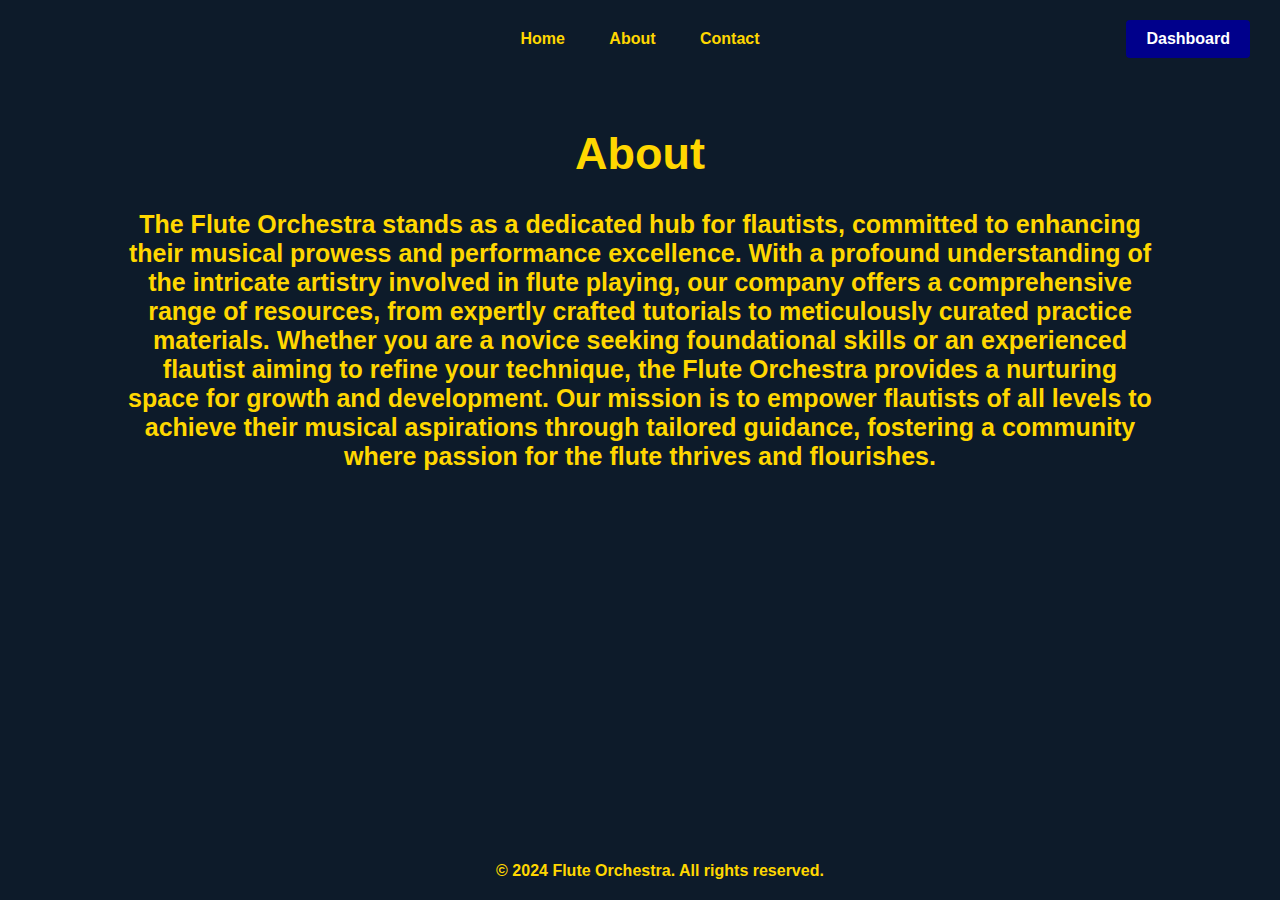
==== about.html @ e9cd957b "initialcommit" ====
<!DOCTYPE html>
<html lang="en">
<head>
    <meta charset="UTF-8">
    <meta name="viewport" content="width=device-width, initial-scale=1.0">
    <title>About - Flute Orchestra</title>
    <link rel="icon" type="image/x-icon" href="https://cdn.discordapp.com/attachments/1184597057382666301/1192580878128382094/fluteorchestra2.jpeg?ex=65a9987e&is=6597237e&hm=9e4f5364007e3e8fbcdb131463fe3805fbab9171c18acaea448b4a9f75f8e066&">
    <style>
        body {
            background-color: #0D1B2A;
            color: #FFD700; /* Gold */
            font-family: Arial, sans-serif;
            margin: 0;
            padding: 0;
            font-weight: Bold;
            text-align: center;
        }

        header {
            background-color: #0D1B2A;
            padding: 20px;
            text-align: right;
        }

        header a {
            text-decoration: none;
            color: #FFD700;
            margin-left: 20px;
        }

        nav {
            text-align: center;
            padding: 10px;
        }

        nav a {
            text-decoration: none;
            color: #FFD700;
            margin: 0 20px;
        }

        main {
            width: 80%;
            margin: 0 auto;
            padding: 20px;
            font-size: 25px;
        }

        h1, h2, h3 {
            color: #FFD700; /* Gold */
            font-size: 45px;
        }

        footer {
            background-color: #0D1B2A;
            padding: 20px;
            text-align: center;
            position: fixed;
            bottom: 0;
            width: 100%;
        }

        button {
            position: absolute;
            top: 20px; /* Increased distance from the top */
            right: 20px; /* Increased distance from the right */
            background-color: darkblue;
            color: white;
            padding: 16px 25px; /* Increased padding for the button */
            border: none;
            border-radius: 5px;
            cursor: pointer;
            text-decoration: blue;
            font-family: Arial;
            font-weight: Bold;
        }


        button:hover {
            background-color: #b34545;
        }

        .dashboard-button {
            color: white;
            text-decoration: none;
            padding: 10px 20px;
            margin: 0 10px;
            background-color: darkblue; /* dark red */
            border-radius: 4px;
            position: absolute;
            top: 20px;
            right: 20px;
        }

        .dashboard-button:hover {
            background-color: blue; /* darker red */
        }
    </style>
</head>
<body>
    <header>
        <nav>
            <a href="index.html">Home</a>
            <a href="about.html">About</a>
            <a href="contact.html">Contact</a>
        </nav>
        <a href="login.html" class="dashboard-button">Dashboard</a>
    </header>

    <main>
        <section id="home">
            <h1>About</h1>
            <p>The Flute Orchestra stands as a dedicated hub for flautists, committed to enhancing their musical prowess and performance excellence. With a profound understanding of the intricate artistry involved in flute playing, our company offers a comprehensive range of resources, from expertly crafted tutorials to meticulously curated practice materials. Whether you are a novice seeking foundational skills or an experienced flautist aiming to refine your technique, the Flute Orchestra provides a nurturing space for growth and development. Our mission is to empower flautists of all levels to achieve their musical aspirations through tailored guidance, fostering a community where passion for the flute thrives and flourishes.</p>
        </section>
     </main>

    <footer>
        &copy; 2024 Flute Orchestra. All rights reserved.
    </footer>
</body>
</html>
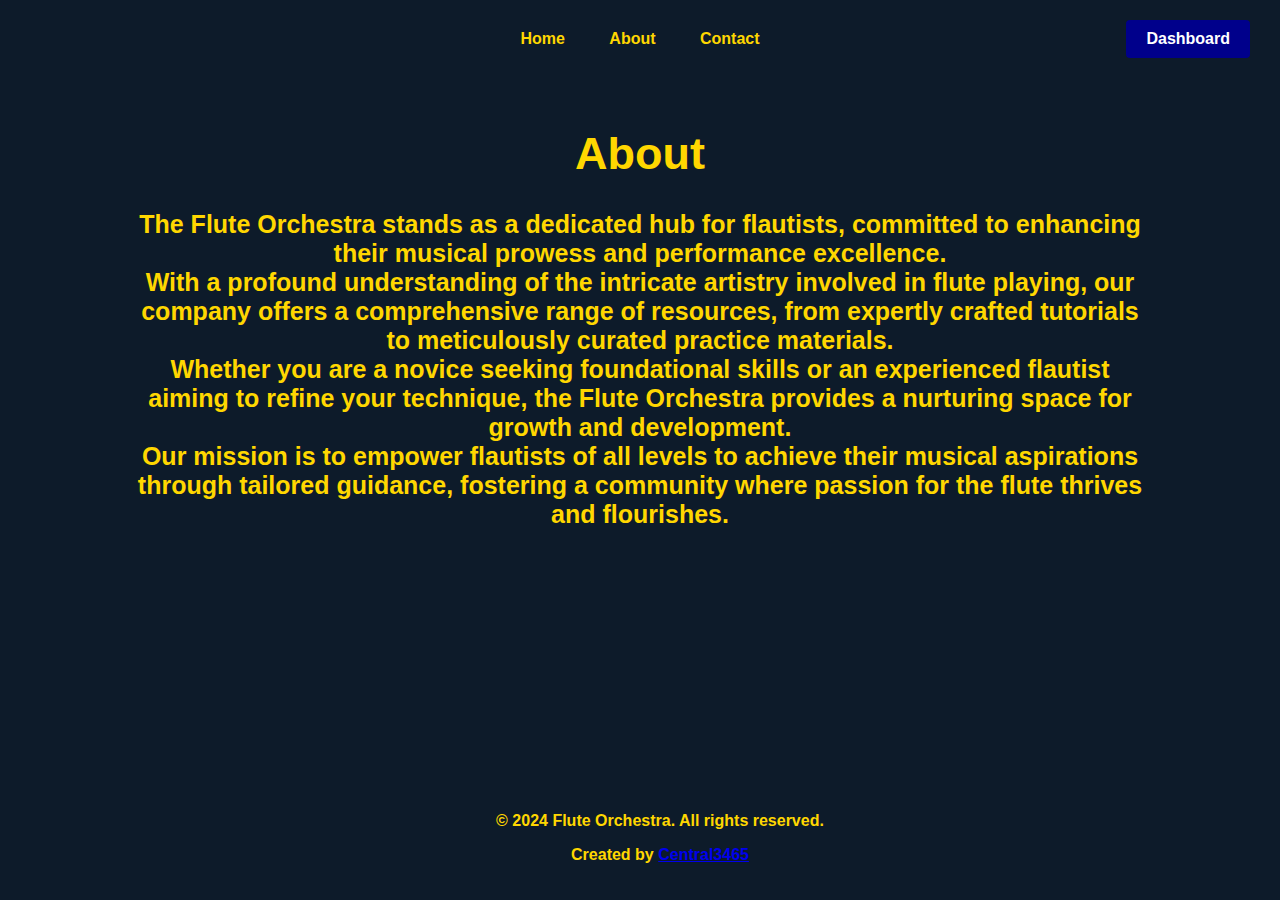
==== commit 55b4ff9f: "initialcommit" ====
--- a/about.html
+++ b/about.html
@@ -93,7 +93,7 @@
         }
 
         .dashboard-button:hover {
-            background-color: blue; /* darker red */
+            background-color: #b34545;
         }
     </style>
 </head>
@@ -110,12 +110,13 @@
     <main>
         <section id="home">
             <h1>About</h1>
-            <p>The Flute Orchestra stands as a dedicated hub for flautists, committed to enhancing their musical prowess and performance excellence. With a profound understanding of the intricate artistry involved in flute playing, our company offers a comprehensive range of resources, from expertly crafted tutorials to meticulously curated practice materials. Whether you are a novice seeking foundational skills or an experienced flautist aiming to refine your technique, the Flute Orchestra provides a nurturing space for growth and development. Our mission is to empower flautists of all levels to achieve their musical aspirations through tailored guidance, fostering a community where passion for the flute thrives and flourishes.</p>
+            <p>The Flute Orchestra stands as a dedicated hub for flautists, committed to enhancing their musical prowess and performance excellence. <br>With a profound understanding of the intricate artistry involved in flute playing, our company offers a comprehensive range of resources, from expertly crafted tutorials to meticulously curated practice materials. <br>Whether you are a novice seeking foundational skills or an experienced flautist aiming to refine your technique, the Flute Orchestra provides a nurturing space for growth and development. <br>Our mission is to empower flautists of all levels to achieve their musical aspirations through tailored guidance, fostering a community where passion for the flute thrives and flourishes.</p>
         </section>
      </main>
 
     <footer>
         &copy; 2024 Flute Orchestra. All rights reserved.
+        <p>Created by <a href="https://solo.to/central3465">Central3465</a></p>
     </footer>
 </body>
 </html>
